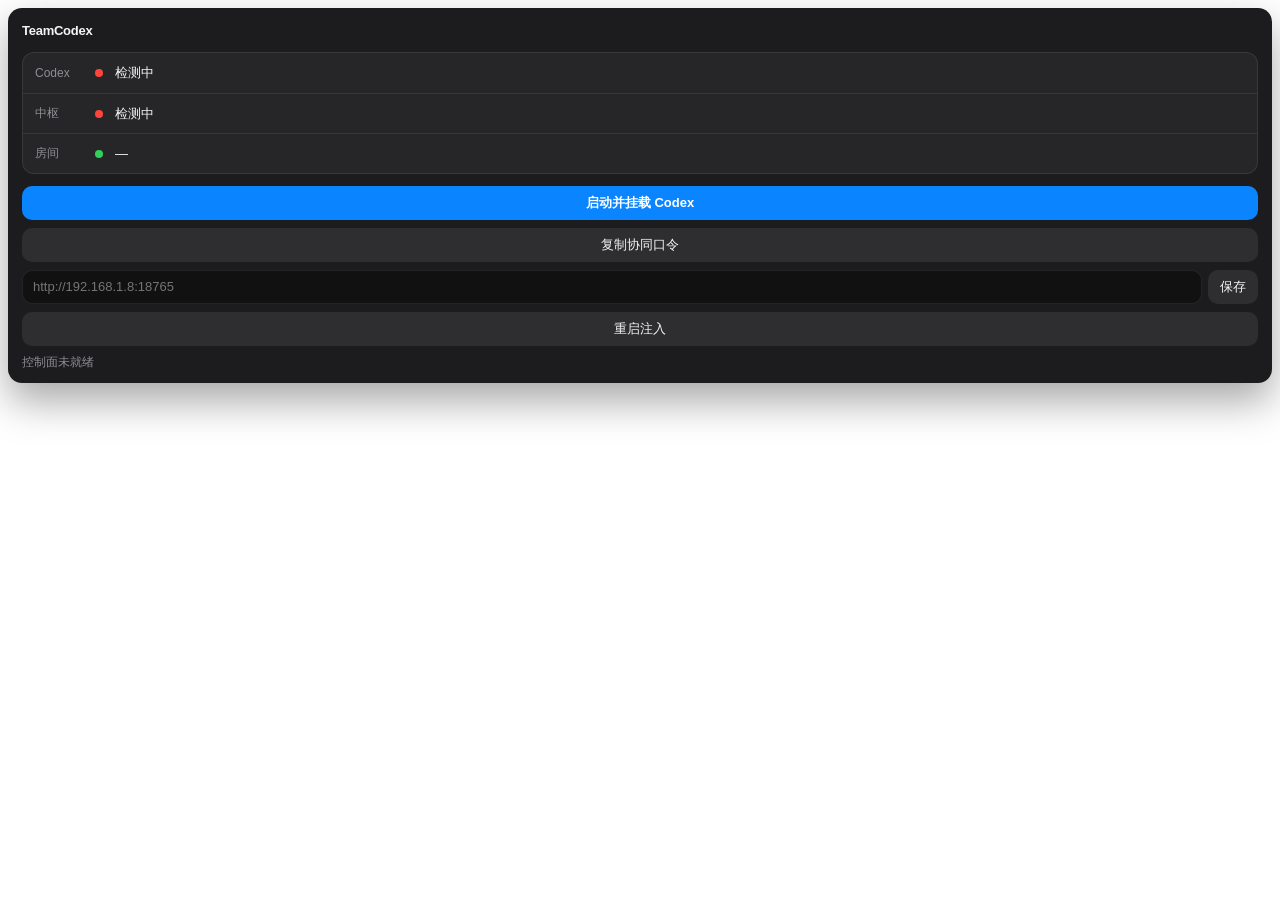
==== ui/panel.html @ a7e4e13b "feat: 落地原生菜单栏与系统托盘控制台、动态热更新与版本自检，补全交付说明" ====
<!DOCTYPE html>
<html lang="zh-CN">
<head>
  <meta charset="UTF-8" />
  <meta name="viewport" content="width=device-width, initial-scale=1" />
  <title>TeamCodex</title>
  <style>
    :root {
      --bg: #1c1c1e;
      --card: rgba(44, 44, 46, 0.72);
      --line: rgba(255, 255, 255, 0.08);
      --text: #f5f5f7;
      --muted: #8e8e93;
      --ok: #30d158;
      --warn: #ffd60a;
      --bad: #ff453a;
      --accent: #0a84ff;
      --fill: rgba(255, 255, 255, 0.08);
    }
    * { box-sizing: border-box; margin: 0; padding: 0; }
    html, body {
      background: transparent;
      color: var(--text);
      font: 13px/1.4 -apple-system, BlinkMacSystemFont, "SF Pro Text", "Segoe UI", sans-serif;
    }
    body { min-width: 320px; }
    .sheet {
      margin: 8px;
      padding: 14px 14px 12px;
      border-radius: 14px;
      background: var(--bg);
      box-shadow: 0 18px 40px rgba(0, 0, 0, 0.35);
    }
    header {
      display: flex;
      align-items: center;
      justify-content: space-between;
      margin-bottom: 12px;
    }
    .brand { font-weight: 620; letter-spacing: -0.02em; }
    .ver {
      color: var(--muted);
      font-variant-numeric: tabular-nums;
      font-size: 12px;
    }
    .rows {
      background: var(--card);
      border: 1px solid var(--line);
      border-radius: 12px;
      overflow: hidden;
    }
    .row {
      display: grid;
      grid-template-columns: 52px 12px 1fr;
      gap: 8px;
      align-items: center;
      padding: 10px 12px;
      min-height: 40px;
    }
    .row + .row { border-top: 1px solid var(--line); }
    .k { color: var(--muted); font-size: 12px; }
    .dot {
      width: 8px; height: 8px; border-radius: 99px;
      background: var(--bad);
    }
    .dot.ok { background: var(--ok); }
    .dot.wait { background: var(--warn); }
    .v { white-space: nowrap; overflow: hidden; text-overflow: ellipsis; }
    .actions { display: flex; flex-direction: column; gap: 8px; margin-top: 12px; }
    button, .field button {
      appearance: none;
      border: 0;
      border-radius: 10px;
      min-height: 34px;
      padding: 0 12px;
      color: var(--text);
      background: var(--fill);
      font: inherit;
      cursor: pointer;
    }
    button.primary { background: var(--accent); color: white; font-weight: 600; }
    button:disabled { opacity: 0.55; cursor: default; }
    .field {
      display: grid;
      grid-template-columns: 1fr auto;
      gap: 6px;
    }
    input {
      width: 100%;
      min-height: 34px;
      border: 1px solid var(--line);
      border-radius: 10px;
      background: #111;
      color: var(--text);
      padding: 0 10px;
      font: inherit;
    }
    .update {
      display: none;
      margin-top: 12px;
      padding: 10px 12px;
      border-radius: 12px;
      background: rgba(10, 132, 255, 0.14);
      color: #7ec2ff;
      align-items: center;
      justify-content: space-between;
      gap: 8px;
    }
    .update.show { display: flex; }
    .msg { min-height: 16px; margin-top: 8px; color: var(--muted); font-size: 12px; }
  </style>
</head>
<body>
  <div class="sheet">
    <header>
      <div class="brand">TeamCodex</div>
      <div class="ver" id="ver"></div>
    </header>
    <div class="rows">
      <div class="row"><span class="k">Codex</span><span class="dot" id="codexDot"></span><span class="v" id="codexText">检测中</span></div>
      <div class="row"><span class="k">中枢</span><span class="dot" id="hubDot"></span><span class="v" id="hubText">检测中</span></div>
      <div class="row"><span class="k">房间</span><span class="dot ok"></span><span class="v" id="roomText">—</span></div>
    </div>
    <div class="actions">
      <button class="primary" id="startBtn" type="button">启动并挂载 Codex</button>
      <button id="tokenBtn" type="button">复制协同口令</button>
      <div class="field">
        <input id="hubInput" spellcheck="false" placeholder="http://192.168.1.8:18765" />
        <button id="hubBtn" type="button">保存</button>
      </div>
      <button id="restartBtn" type="button">重启注入</button>
    </div>
    <div class="update" id="updateBar">
      <span id="updateText">发现新版本</span>
      <button class="primary" id="updateBtn" type="button">立即更新</button>
    </div>
    <div class="msg" id="msg"></div>
  </div>
  <script>
    const api = (path, opt) => fetch(path, opt).then((r) => r.json());
    const $ = (id) => document.getElementById(id);
    function setDot(id, ok) {
      $(id).className = "dot " + (ok ? "ok" : "bad");
    }
    function say(text) { $("msg").textContent = text || ""; }

    async function refresh() {
      try {
        const s = await api("/api/status");
        $("ver").textContent = "v" + (s.app_version || "");
        setDot("codexDot", s.codex?.injected || s.codex?.running);
        $("codexText").textContent = s.codex?.injected ? "已挂载" : s.codex?.running ? "已打开，等待挂载" : "未连接";
        $("codexDot").className = "dot " + (s.codex?.injected ? "ok" : s.codex?.running ? "wait" : "bad");
        $("hubDot").className = "dot " + (s.hub?.ok ? "ok" : "bad");
        $("hubText").textContent = s.hub?.ok ? (s.hub.lanUrl || s.hub.url) : "未连接";
        $("roomText").textContent = s.room?.id || "—";
        if (!$("hubInput").matches(":focus")) $("hubInput").value = s.hub?.url || "";
        const up = s.update;
        if (up?.has_update) {
          $("updateBar").classList.add("show");
          $("updateText").textContent = "发现 " + up.latest;
        } else {
          $("updateBar").classList.remove("show");
        }
      } catch (err) {
        say("控制面未就绪");
      }
    }

    $("startBtn").onclick = async () => {
      $("startBtn").disabled = true;
      try {
        await api("/api/start-codex", { method: "POST" });
        say("正在启动并挂载");
      } catch { say("启动失败"); }
      $("startBtn").disabled = false;
      refresh();
    };
    $("restartBtn").onclick = async () => {
      await api("/api/restart-inject", { method: "POST" });
      say("已重启注入");
      refresh();
    };
    $("tokenBtn").onclick = async () => {
      const data = await api("/api/token");
      try {
        await navigator.clipboard.writeText(data.token);
        say("口令已复制");
      } catch {
        say(data.token);
      }
    };
    $("hubBtn").onclick = async () => {
      const hub_url = $("hubInput").value.trim();
      const data = await api("/api/hub", {
        method: "POST",
        headers: { "Content-Type": "application/json" },
        body: JSON.stringify({ hub_url }),
      });
      say(data.ok ? "中枢已切换" : (data.message || "切换失败"));
      refresh();
    };
    $("updateBtn").onclick = async () => {
      $("updateBtn").disabled = true;
      say("正在下载更新");
      const data = await api("/api/update/download", { method: "POST" });
      say(data.ok ? (data.dest ? "已打开安装包" : "已是最新") : (data.error || "请打开 GitHub Releases"));
      if (!data.ok && data.url) location.href = data.url;
      $("updateBtn").disabled = false;
    };
    refresh();
    setInterval(refresh, 2500);
  </script>
</body>
</html>
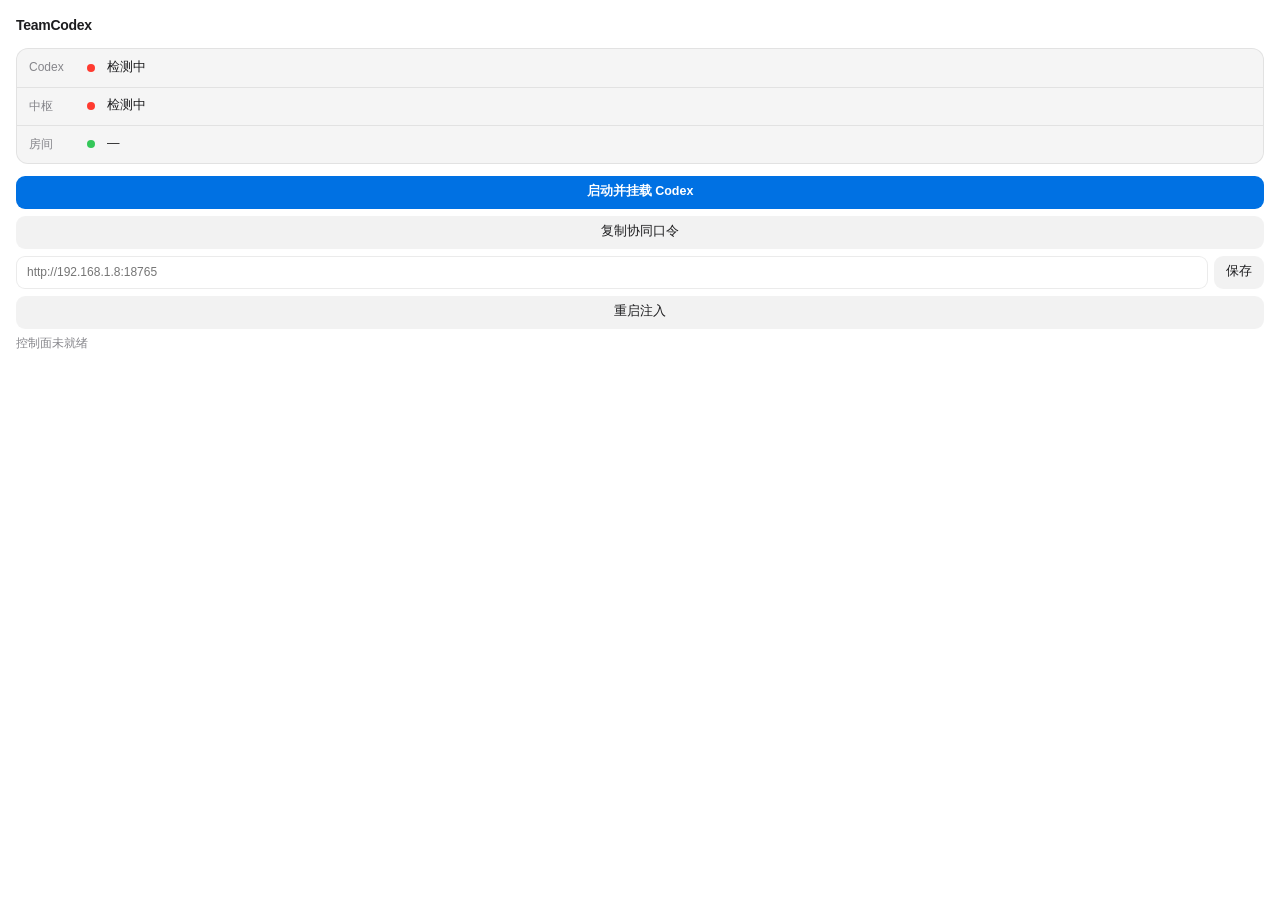
==== commit e3a49edc: "style: 彻底消除控制面板双层内外边框，全量接入macOS原生磨砂透明与浅色自适应" ====
--- a/ui/panel.html
+++ b/ui/panel.html
@@ -6,30 +6,49 @@
   <title>TeamCodex</title>
   <style>
     :root {
-      --bg: #1c1c1e;
-      --card: rgba(44, 44, 46, 0.72);
-      --line: rgba(255, 255, 255, 0.08);
-      --text: #f5f5f7;
-      --muted: #8e8e93;
-      --ok: #30d158;
-      --warn: #ffd60a;
-      --bad: #ff453a;
-      --accent: #0a84ff;
-      --fill: rgba(255, 255, 255, 0.08);
+      --bg: transparent;
+      --card: rgba(0, 0, 0, 0.04);
+      --line: rgba(0, 0, 0, 0.08);
+      --text: #1d1d1f;
+      --muted: #86868b;
+      --ok: #34c759;
+      --warn: #ff9f0a;
+      --bad: #ff3b30;
+      --accent: #0071e3;
+      --fill: rgba(0, 0, 0, 0.05);
+      --input-bg: rgba(255, 255, 255, 0.82);
+    }
+    @media (prefers-color-scheme: dark) {
+      :root {
+        --bg: transparent;
+        --card: rgba(255, 255, 255, 0.06);
+        --line: rgba(255, 255, 255, 0.10);
+        --text: #f5f5f7;
+        --muted: #8e8e93;
+        --ok: #30d158;
+        --warn: #ffd60a;
+        --bad: #ff453a;
+        --accent: #0a84ff;
+        --fill: rgba(255, 255, 255, 0.08);
+        --input-bg: rgba(0, 0, 0, 0.35);
+      }
     }
     * { box-sizing: border-box; margin: 0; padding: 0; }
     html, body {
-      background: transparent;
+      background: transparent !important;
       color: var(--text);
       font: 13px/1.4 -apple-system, BlinkMacSystemFont, "SF Pro Text", "Segoe UI", sans-serif;
-    }
-    body { min-width: 320px; }
+      user-select: none;
+      -webkit-user-select: none;
+      overflow: hidden;
+    }
+    body { width: 100%; min-width: 310px; }
     .sheet {
-      margin: 8px;
-      padding: 14px 14px 12px;
-      border-radius: 14px;
-      background: var(--bg);
-      box-shadow: 0 18px 40px rgba(0, 0, 0, 0.35);
+      margin: 0;
+      padding: 16px 16px 14px;
+      background: transparent !important;
+      border-radius: 0;
+      box-shadow: none;
     }
     header {
       display: flex;
@@ -37,7 +56,7 @@
       justify-content: space-between;
       margin-bottom: 12px;
     }
-    .brand { font-weight: 620; letter-spacing: -0.02em; }
+    .brand { font-weight: 620; letter-spacing: -0.02em; font-size: 14px; }
     .ver {
       color: var(--muted);
       font-variant-numeric: tabular-nums;
@@ -51,11 +70,11 @@
     }
     .row {
       display: grid;
-      grid-template-columns: 52px 12px 1fr;
+      grid-template-columns: 50px 12px 1fr;
       gap: 8px;
       align-items: center;
-      padding: 10px 12px;
-      min-height: 40px;
+      padding: 9px 12px;
+      min-height: 38px;
     }
     .row + .row { border-top: 1px solid var(--line); }
     .k { color: var(--muted); font-size: 12px; }
@@ -65,20 +84,31 @@
     }
     .dot.ok { background: var(--ok); }
     .dot.wait { background: var(--warn); }
-    .v { white-space: nowrap; overflow: hidden; text-overflow: ellipsis; }
-    .actions { display: flex; flex-direction: column; gap: 8px; margin-top: 12px; }
+    .v { white-space: nowrap; overflow: hidden; text-overflow: ellipsis; font-size: 12.5px; }
+    .actions { display: flex; flex-direction: column; gap: 7px; margin-top: 12px; }
     button, .field button {
       appearance: none;
       border: 0;
-      border-radius: 10px;
-      min-height: 34px;
+      border-radius: 9px;
+      min-height: 33px;
       padding: 0 12px;
       color: var(--text);
       background: var(--fill);
       font: inherit;
+      font-size: 12.5px;
       cursor: pointer;
+      transition: background 0.12s ease;
+    }
+    button:hover:not(:disabled), .field button:hover:not(:disabled) {
+      background: rgba(0, 0, 0, 0.08);
+    }
+    @media (prefers-color-scheme: dark) {
+      button:hover:not(:disabled), .field button:hover:not(:disabled) {
+        background: rgba(255, 255, 255, 0.13);
+      }
     }
     button.primary { background: var(--accent); color: white; font-weight: 600; }
+    button.primary:hover:not(:disabled) { filter: brightness(1.05); }
     button:disabled { opacity: 0.55; cursor: default; }
     .field {
       display: grid;
@@ -87,27 +117,30 @@
     }
     input {
       width: 100%;
-      min-height: 34px;
+      min-height: 33px;
       border: 1px solid var(--line);
-      border-radius: 10px;
-      background: #111;
+      border-radius: 9px;
+      background: var(--input-bg);
       color: var(--text);
       padding: 0 10px;
       font: inherit;
-    }
+      font-size: 12px;
+      outline: none;
+    }
+    input:focus { border-color: var(--accent); }
     .update {
       display: none;
-      margin-top: 12px;
-      padding: 10px 12px;
-      border-radius: 12px;
-      background: rgba(10, 132, 255, 0.14);
-      color: #7ec2ff;
+      margin-top: 10px;
+      padding: 9px 12px;
+      border-radius: 10px;
+      background: rgba(0, 113, 227, 0.12);
+      color: var(--accent);
       align-items: center;
       justify-content: space-between;
       gap: 8px;
     }
     .update.show { display: flex; }
-    .msg { min-height: 16px; margin-top: 8px; color: var(--muted); font-size: 12px; }
+    .msg { min-height: 16px; margin-top: 6px; color: var(--muted); font-size: 11.5px; }
   </style>
 </head>
 <body>
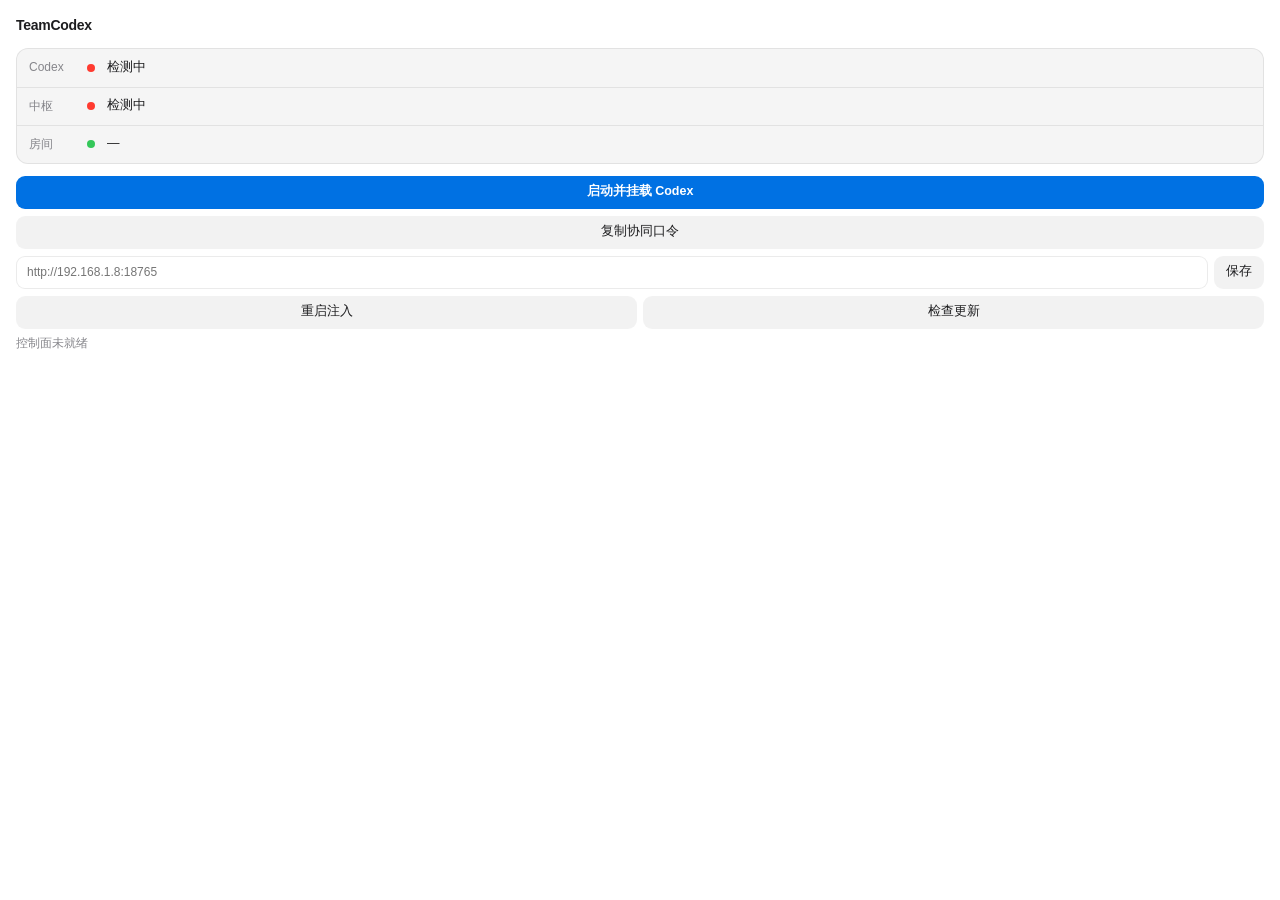
==== commit 3a4e9cff: "fix(update): 托盘面板补齐常驻检查更新入口，修复强制刷新参数与网络超时反馈" ====
--- a/ui/panel.html
+++ b/ui/panel.html
@@ -109,6 +109,8 @@
     }
     button.primary { background: var(--accent); color: white; font-weight: 600; }
     button.primary:hover:not(:disabled) { filter: brightness(1.05); }
+    button.warn { background: var(--warn) !important; color: #1d1d1f !important; font-weight: 600; }
+    button.warn:hover:not(:disabled) { filter: brightness(1.06); }
     button:disabled { opacity: 0.55; cursor: default; }
     .field {
       display: grid;
@@ -161,7 +163,10 @@
         <input id="hubInput" spellcheck="false" placeholder="http://192.168.1.8:18765" />
         <button id="hubBtn" type="button">保存</button>
       </div>
-      <button id="restartBtn" type="button">重启注入</button>
+      <div class="field" style="grid-template-columns: 1fr 1fr;">
+        <button id="restartBtn" type="button">重启注入</button>
+        <button id="checkUpdateBtn" type="button">检查更新</button>
+      </div>
     </div>
     <div class="update" id="updateBar">
       <span id="updateText">发现新版本</span>
@@ -200,12 +205,80 @@
       }
     }
 
+    let confirmRestartTimer = null;
+    let isAwaitingRestartConfirm = false;
+
+    function resetStartBtn() {
+      isAwaitingRestartConfirm = false;
+      if (confirmRestartTimer) clearTimeout(confirmRestartTimer);
+      confirmRestartTimer = null;
+      $("startBtn").textContent = "启动并挂载 Codex";
+      $("startBtn").classList.remove("warn");
+    }
+
     $("startBtn").onclick = async () => {
+      // 处于内联等待确认状态时，再次点击直接执行强制重启挂载
+      if (isAwaitingRestartConfirm) {
+        resetStartBtn();
+        $("startBtn").disabled = true;
+        say("正在重启 Codex 并挂载...");
+        try {
+          const fRes = await api("/api/start-codex", {
+            method: "POST",
+            headers: { "Content-Type": "application/json" },
+            body: JSON.stringify({ force: true }),
+          });
+          say(fRes.message || "已重启并挂载");
+        } catch {
+          say("重启挂载失败");
+        }
+        $("startBtn").disabled = false;
+        refresh();
+        return;
+      }
+
       $("startBtn").disabled = true;
       try {
-        await api("/api/start-codex", { method: "POST" });
-        say("正在启动并挂载");
-      } catch { say("启动失败"); }
+        const res = await api("/api/start-codex", {
+          method: "POST",
+          headers: { "Content-Type": "application/json" },
+          body: JSON.stringify({ force: false }),
+        });
+        if (res.ok) {
+          say(res.message || (res.mode === "attached" ? "已热挂载现有实例" : "正在启动并挂载"));
+        } else if (res.requires_restart_confirm) {
+          const tip = res.message || "检测到 Codex 正在运行但未开启协同端口，是否确认重启？";
+          let confirmed = false;
+          try {
+            confirmed = confirm(tip);
+          } catch {}
+
+          if (confirmed) {
+            say("正在重启并挂载...");
+            const fRes = await api("/api/start-codex", {
+              method: "POST",
+              headers: { "Content-Type": "application/json" },
+              body: JSON.stringify({ force: true }),
+            });
+            say(fRes.message || "已重启并挂载");
+          } else {
+            // 弹窗被系统静默拦截或取消时，降级为内联确认按钮，杜绝交互死锁
+            isAwaitingRestartConfirm = true;
+            $("startBtn").textContent = "⚠️ 点击立即确认重启挂载";
+            $("startBtn").classList.add("warn");
+            say("检测到未开启协同端口。点击上方按钮即可确认重启并挂载");
+            if (confirmRestartTimer) clearTimeout(confirmRestartTimer);
+            confirmRestartTimer = setTimeout(() => {
+              resetStartBtn();
+              say("");
+            }, 8000);
+          }
+        } else {
+          say(res.message || "启动失败");
+        }
+      } catch {
+        say("启动失败");
+      }
       $("startBtn").disabled = false;
       refresh();
     };
@@ -213,6 +286,27 @@
       await api("/api/restart-inject", { method: "POST" });
       say("已重启注入");
       refresh();
+    };
+    $("checkUpdateBtn").onclick = async () => {
+      $("checkUpdateBtn").disabled = true;
+      say("正在连接 GitHub 检查更新...");
+      try {
+        const s = await api("/api/update?force=1");
+        if (s.has_update) {
+          $("updateBar").classList.add("show");
+          $("updateText").textContent = "发现新版本 v" + s.latest;
+          say("发现新版本 v" + s.latest + "，可点击下方立即更新");
+        } else if (s.check_failed) {
+          say(s.message || "检查更新超时，请稍后重试");
+        } else {
+          $("updateBar").classList.remove("show");
+          say("当前已是最新版本 (v" + s.current + ")");
+        }
+      } catch {
+        say("检查更新超时，请稍后重试");
+      } finally {
+        $("checkUpdateBtn").disabled = false;
+      }
     };
     $("tokenBtn").onclick = async () => {
       const data = await api("/api/token");
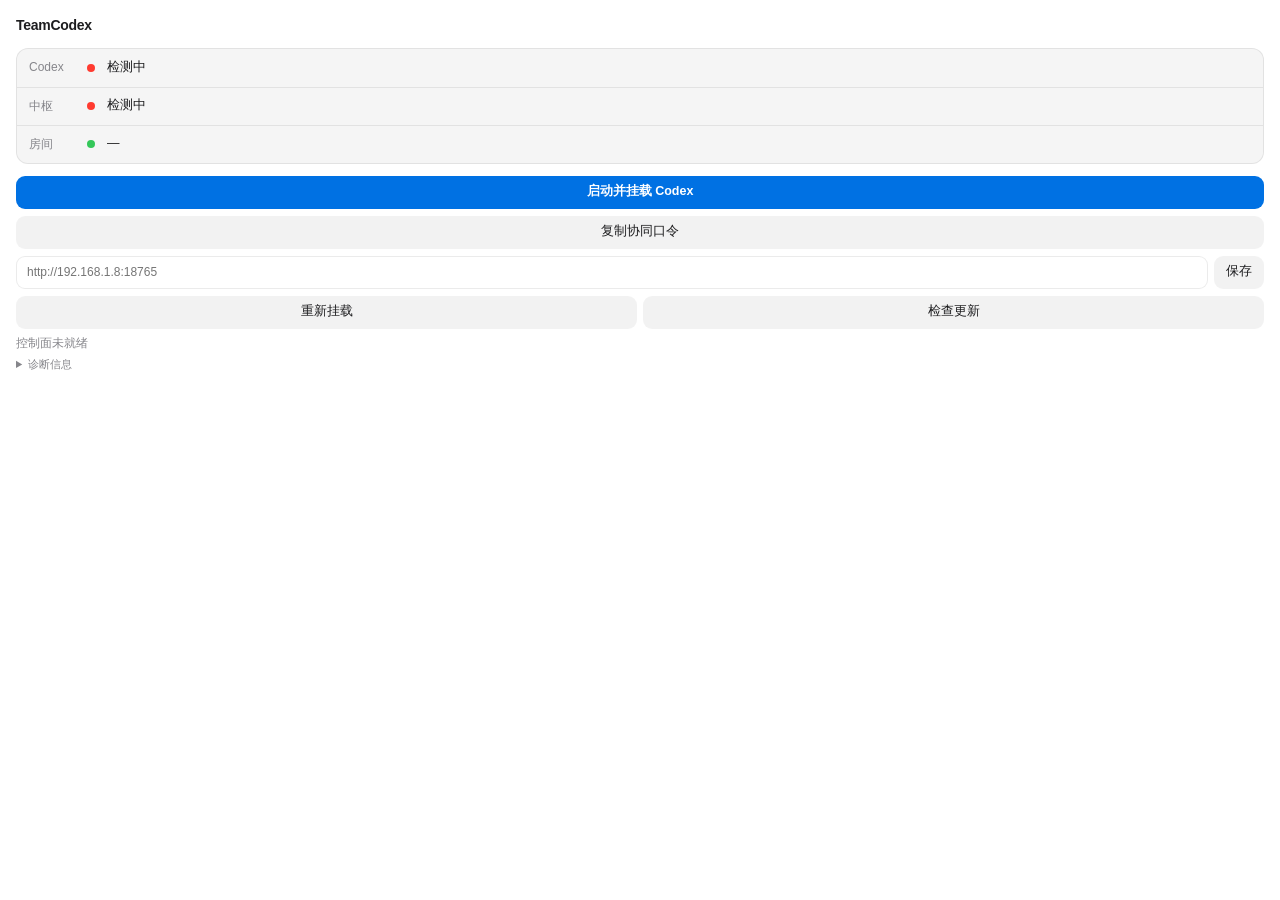
==== commit ce304f72: "fix(team): 修复跨平台挂载与消息转发并统一原生样式 保留启动参数及环境并校验确认票据，串行处理挂载与后台退出。修复无密码房间转发，优化讨论导航、输入字号和 Mac 成员图标，补齐安装清单及回" ====
--- a/ui/panel.html
+++ b/ui/panel.html
@@ -17,6 +17,7 @@
       --accent: #0071e3;
       --fill: rgba(0, 0, 0, 0.05);
       --input-bg: rgba(255, 255, 255, 0.82);
+      --dialog-bg: #f7f7f8;
     }
     @media (prefers-color-scheme: dark) {
       :root {
@@ -31,6 +32,7 @@
         --accent: #0a84ff;
         --fill: rgba(255, 255, 255, 0.08);
         --input-bg: rgba(0, 0, 0, 0.35);
+        --dialog-bg: #242424;
       }
     }
     * { box-sizing: border-box; margin: 0; padding: 0; }
@@ -40,7 +42,8 @@
       font: 13px/1.4 -apple-system, BlinkMacSystemFont, "SF Pro Text", "Segoe UI", sans-serif;
       user-select: none;
       -webkit-user-select: none;
-      overflow: hidden;
+      overflow-x: hidden;
+      overflow-y: auto;
     }
     body { width: 100%; min-width: 310px; }
     .sheet {
@@ -58,6 +61,8 @@
     }
     .brand { font-weight: 620; letter-spacing: -0.02em; font-size: 14px; }
     .ver {
+      white-space: nowrap;
+      margin-left: 10px;
       color: var(--muted);
       font-variant-numeric: tabular-nums;
       font-size: 12px;
@@ -164,7 +169,7 @@
         <button id="hubBtn" type="button">保存</button>
       </div>
       <div class="field" style="grid-template-columns: 1fr 1fr;">
-        <button id="restartBtn" type="button">重启注入</button>
+        <button id="restartBtn" type="button" title="只重新挂载，不重启 Codex">重新挂载</button>
         <button id="checkUpdateBtn" type="button">检查更新</button>
       </div>
     </div>
@@ -173,6 +178,7 @@
       <button class="primary" id="updateBtn" type="button">立即更新</button>
     </div>
     <div class="msg" id="msg"></div>
+    <details style="margin-top:6px;font-size:11px;color:var(--muted)"><summary>诊断信息</summary><div id="diagnostics" style="overflow-wrap:anywhere;user-select:text"></div></details>
   </div>
   <script>
     const api = (path, opt) => fetch(path, opt).then((r) => r.json());
@@ -181,13 +187,28 @@
       $(id).className = "dot " + (ok ? "ok" : "bad");
     }
     function say(text) { $("msg").textContent = text || ""; }
+    let actionBusy = false;
+    let lastCodexState = null;
+    let serviceBusy = false;
+    const setBusy = busy => {
+      actionBusy = busy;
+      $('startBtn').disabled = busy || serviceBusy;
+      $('restartBtn').disabled = busy || serviceBusy || lastCodexState !== 'ready';
+      $('hubBtn').disabled = busy || serviceBusy;
+    };
 
     async function refresh() {
       try {
         const s = await api("/api/status");
         $("ver").textContent = "v" + (s.app_version || "");
+        $("ver").title = '服务构建：' + (s.build_id || '旧版') + '；实际界面：' + (s.codex?.ui_version || '未验证');
+        $('diagnostics').textContent = $('ver').title;
+        lastCodexState = s.codex?.state;
+        serviceBusy = Boolean(s.busy);
+        $('startBtn').textContent = s.codex?.injected ? '检查挂载状态' : lastCodexState === 'ready' ? '立即挂载' : ['restart_required', 'connection_failed'].includes(lastCodexState) ? '重启并挂载' : lastCodexState === 'not_running' ? '启动并挂载 Codex' : '重新检查';
+        setBusy(actionBusy);
         setDot("codexDot", s.codex?.injected || s.codex?.running);
-        $("codexText").textContent = s.codex?.injected ? "已挂载" : s.codex?.running ? "已打开，等待挂载" : "未连接";
+        $("codexText").textContent = s.codex?.injected ? (s.codex?.pending_update ? "已挂载；新版界面在下次正常重开 Codex 后生效" : "已挂载（已验证）") : s.codex?.message || (s.codex?.running ? "已打开，等待挂载确认" : "未打开");
         $("codexDot").className = "dot " + (s.codex?.injected ? "ok" : s.codex?.running ? "wait" : "bad");
         $("hubDot").className = "dot " + (s.hub?.ok ? "ok" : "bad");
         $("hubText").textContent = s.hub?.ok ? (s.hub.lanUrl || s.hub.url) : "未连接";
@@ -205,87 +226,60 @@
       }
     }
 
-    let confirmRestartTimer = null;
-    let isAwaitingRestartConfirm = false;
-
-    function resetStartBtn() {
-      isAwaitingRestartConfirm = false;
-      if (confirmRestartTimer) clearTimeout(confirmRestartTimer);
-      confirmRestartTimer = null;
-      $("startBtn").textContent = "启动并挂载 Codex";
-      $("startBtn").classList.remove("warn");
-    }
-
-    $("startBtn").onclick = async () => {
-      // 处于内联等待确认状态时，再次点击直接执行强制重启挂载
-      if (isAwaitingRestartConfirm) {
-        resetStartBtn();
-        $("startBtn").disabled = true;
-        say("正在重启 Codex 并挂载...");
-        try {
-          const fRes = await api("/api/start-codex", {
-            method: "POST",
-            headers: { "Content-Type": "application/json" },
-            body: JSON.stringify({ force: true }),
-          });
-          say(fRes.message || "已重启并挂载");
-        } catch {
-          say("重启挂载失败");
+    let pendingLaunch = null;
+    let confirmExpiry = null;
+    const confirmation = document.createElement('div');
+    confirmation.hidden = true;
+    confirmation.setAttribute('role', 'alertdialog');
+    confirmation.setAttribute('aria-label', '确认启动或重启 Codex');
+    confirmation.style.cssText = 'position:fixed;inset:12px;z-index:30;padding:20px;border:1px solid var(--line);border-radius:12px;background:var(--dialog-bg);overflow:auto;box-shadow:0 8px 40px #0003';
+    confirmation.innerHTML = '<p id="launch-confirm-message"></p><button id="launch-confirm-accept" type="button">确认启动 / 重启</button> <button id="launch-confirm-cancel" type="button">取消</button>';
+    $('msg').after(confirmation);
+    $('launch-confirm-message').style.cssText = 'white-space:pre-wrap;overflow-wrap:anywhere;line-height:1.7;margin-bottom:20px';
+    const cancelLaunch = () => {
+      pendingLaunch = null;
+      clearTimeout(confirmExpiry);
+      confirmation.hidden = true;
+      setBusy(false);
+    };
+    $('launch-confirm-cancel').onclick = () => { cancelLaunch(); say('已取消，不会重启或挂载'); };
+    window.addEventListener('pagehide', cancelLaunch);
+    $('startBtn').onclick = async () => {
+      if (actionBusy) return;
+      cancelLaunch();
+      setBusy(true);
+      try {
+        const response = await api('/api/start-codex', { method: 'POST', headers: { 'Content-Type': 'application/json' }, body: '{}' });
+        say(response.message || '检查完成');
+        if (response.requires_restart_confirm && response.confirmToken) {
+          pendingLaunch = response.confirmToken;
+          $('launch-confirm-message').textContent = response.message;
+          confirmation.hidden = false;
+          confirmExpiry = setTimeout(() => { cancelLaunch(); say('确认已过期，请重新检查状态'); }, 60000);
         }
-        $("startBtn").disabled = false;
-        refresh();
-        return;
-      }
-
-      $("startBtn").disabled = true;
-      try {
-        const res = await api("/api/start-codex", {
-          method: "POST",
-          headers: { "Content-Type": "application/json" },
-          body: JSON.stringify({ force: false }),
-        });
-        if (res.ok) {
-          say(res.message || (res.mode === "attached" ? "已热挂载现有实例" : "正在启动并挂载"));
-        } else if (res.requires_restart_confirm) {
-          const tip = res.message || "检测到 Codex 正在运行但未开启协同端口，是否确认重启？";
-          let confirmed = false;
-          try {
-            confirmed = confirm(tip);
-          } catch {}
-
-          if (confirmed) {
-            say("正在重启并挂载...");
-            const fRes = await api("/api/start-codex", {
-              method: "POST",
-              headers: { "Content-Type": "application/json" },
-              body: JSON.stringify({ force: true }),
-            });
-            say(fRes.message || "已重启并挂载");
-          } else {
-            // 弹窗被系统静默拦截或取消时，降级为内联确认按钮，杜绝交互死锁
-            isAwaitingRestartConfirm = true;
-            $("startBtn").textContent = "⚠️ 点击立即确认重启挂载";
-            $("startBtn").classList.add("warn");
-            say("检测到未开启协同端口。点击上方按钮即可确认重启并挂载");
-            if (confirmRestartTimer) clearTimeout(confirmRestartTimer);
-            confirmRestartTimer = setTimeout(() => {
-              resetStartBtn();
-              say("");
-            }, 8000);
-          }
-        } else {
-          say(res.message || "启动失败");
-        }
-      } catch {
-        say("启动失败");
-      }
-      $("startBtn").disabled = false;
-      refresh();
+      } catch (error) { say('检查失败：' + error.message); }
+      finally { if (!pendingLaunch) setBusy(false); }
+    };
+    $('launch-confirm-accept').onclick = async () => {
+      if (!pendingLaunch) return;
+      const confirmToken = pendingLaunch;
+      cancelLaunch();
+      setBusy(true);
+      say('正在处理已确认的目标实例，请等待...');
+      try {
+        const response = await api('/api/start-codex', { method: 'POST', headers: { 'Content-Type': 'application/json' }, body: JSON.stringify({ confirmToken }) });
+        say(response.message || '已提交操作，等待实际挂载结果');
+      } catch (error) { say('操作失败：' + error.message); }
+      finally { setBusy(false); refresh(); }
     };
     $("restartBtn").onclick = async () => {
-      await api("/api/restart-inject", { method: "POST" });
-      say("已重启注入");
-      refresh();
+      if (actionBusy) return;
+      setBusy(true);
+      try {
+        const result = await api("/api/restart-inject", { method: "POST", headers: { 'Content-Type': 'application/json' }, body: '{}' });
+        say(result.message || "等待实际挂载结果");
+      } catch { say('重新挂载失败，请重新检查状态'); }
+      finally { setBusy(false); refresh(); }
     };
     $("checkUpdateBtn").onclick = async () => {
       $("checkUpdateBtn").disabled = true;
